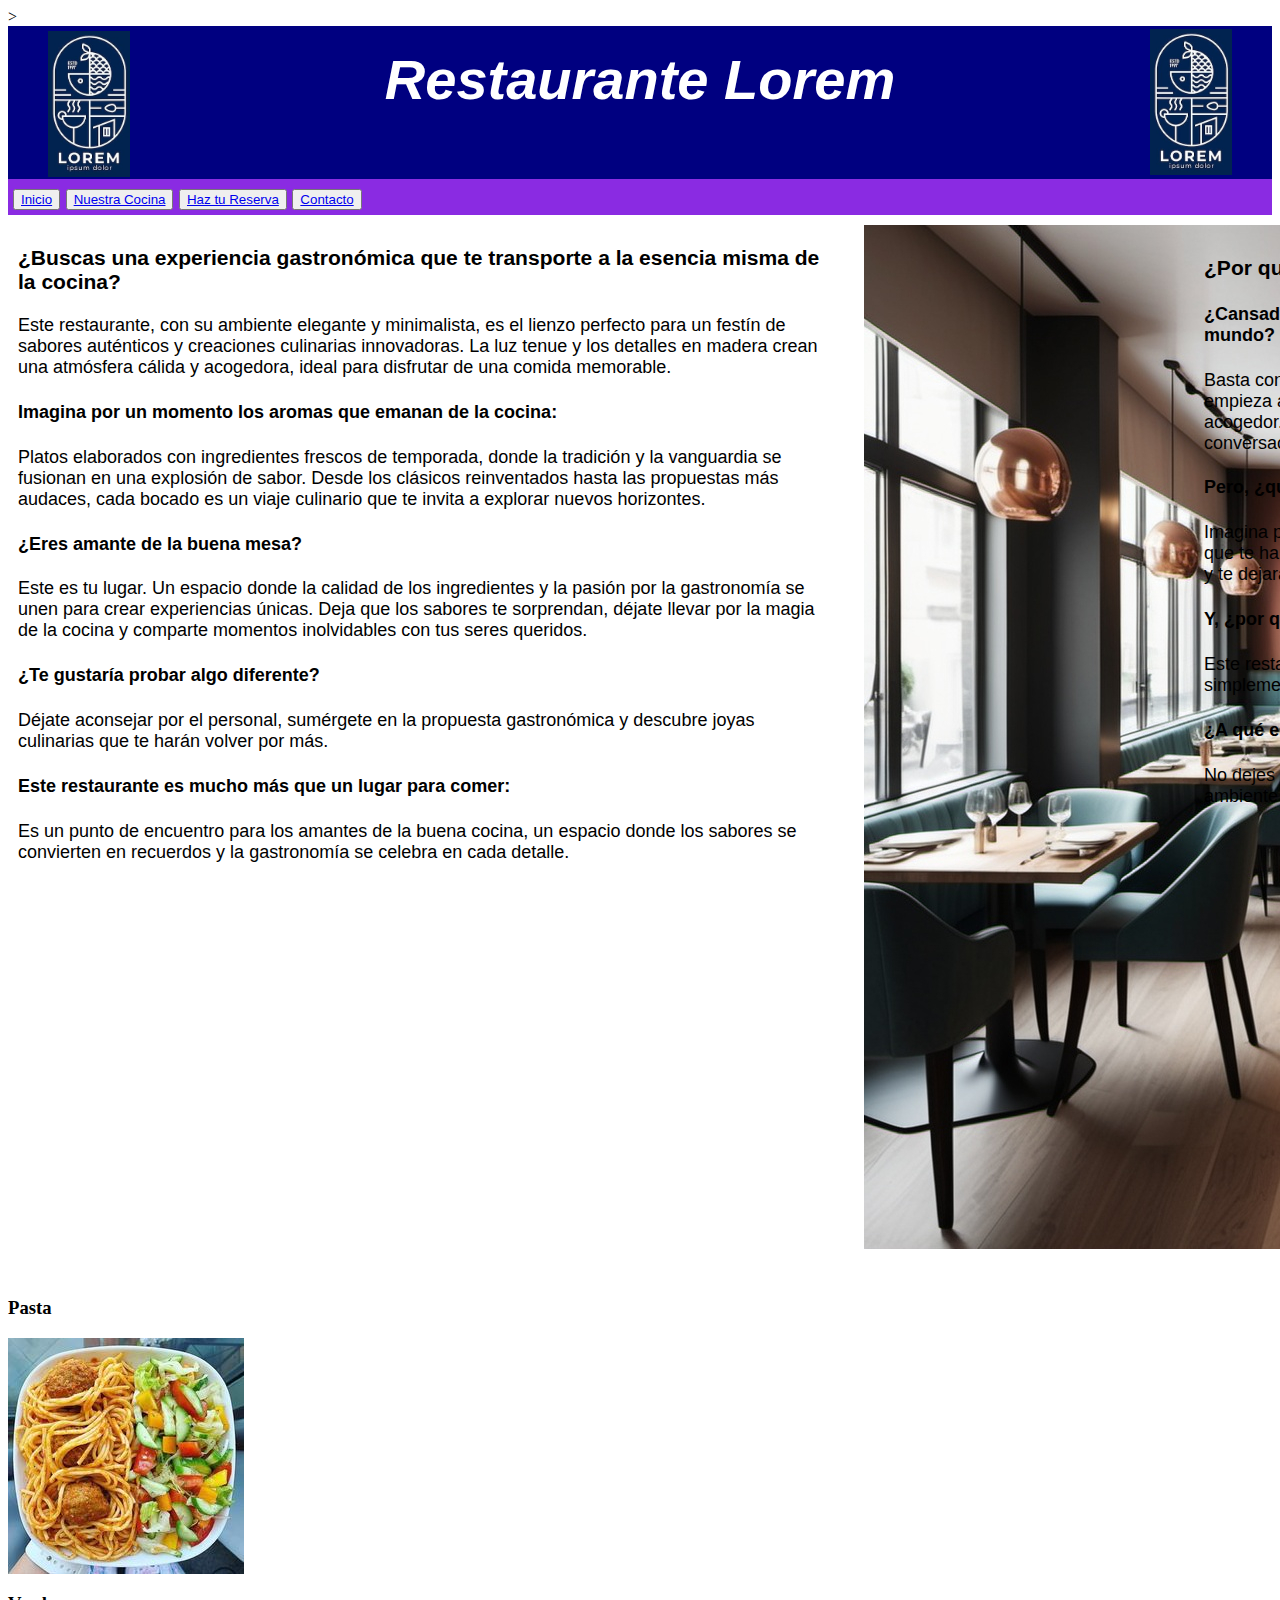
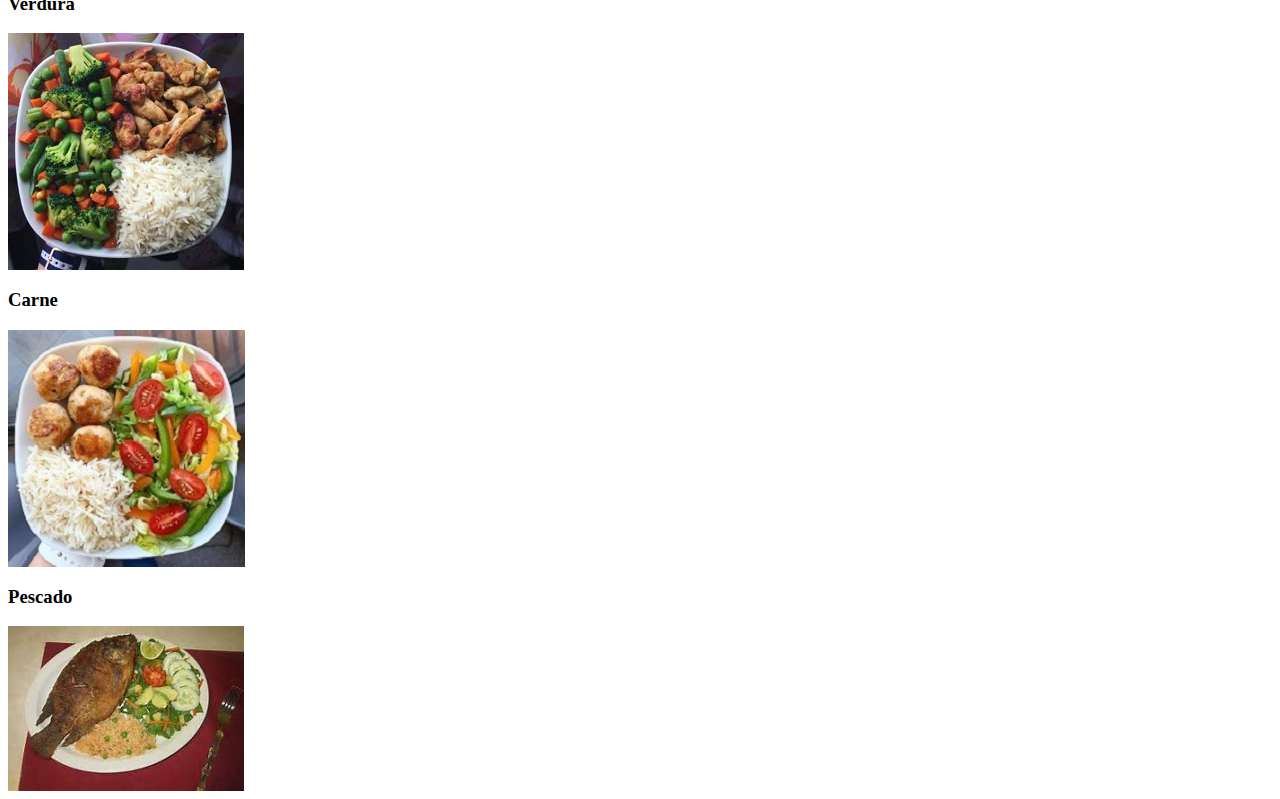
==== index.html @ 0f1bc817 "Primer repositorio" ====
><!DOCTYPE html>
<html>
    <head>
        <meta charset="UTF-8">
        <meta name="viewport" content="width=device-width, initial-scale=1">
        <title>Mi primera Web</title>
        <link href="css\boostrap.css" rel ="stylesheet"/>
        <link href="css\estilos.css" rel ="stylesheet"/>
        <script> src="js/bootstrap.js"</script>   
    </head>
    <body>
        <div class="Cabecera">
            <div class="logo1">
                 <img src="img\restd.jpg" alt="Logo restaurante">
            </div>
            <div class="nombre">
                <h1>Restaurante Lorem</h1>
            </div>
            <div class="logo2">
                <img src="img\restd.jpg" alt="Logo restaurante">
            </div>
        </div>

        <div class="navegadores">
            <div class="button">
                <button type="button" class="btn btn-info"><a href="index.html">Inicio</a></button>
                <button type="button" class="btn btn-info"><a href="pagina2.html">Nuestra Cocina</a></button>
                <button type="button" class="btn btn-info"><a href="pagina3.html">Haz tu Reserva</a></button>
                <button type="button" class="btn btn-info"><a href="pagina3.html">Contacto</a></button>
            </div>
        </div>

            
        <div class="contenedor1">
            <div class="texto1">       
                    <h3>
                        ¿Buscas una experiencia gastronómica que te transporte a la esencia misma de la cocina?
                    </h3>
                    <p>
                        Este restaurante, con su ambiente elegante y minimalista, es el lienzo perfecto para un festín de sabores auténticos y creaciones culinarias innovadoras. La luz tenue y los detalles en madera crean una atmósfera cálida y acogedora, ideal para disfrutar de una comida memorable.
                    <h4>
                        Imagina por un momento los aromas que emanan de la cocina:
                    </h4>
                        Platos elaborados con ingredientes frescos de temporada, donde la tradición y la vanguardia se fusionan en una explosión de sabor. Desde los clásicos reinventados hasta las propuestas más audaces, cada bocado es un viaje culinario que te invita a explorar nuevos horizontes.
                        <h4>
                            ¿Eres amante de la buena mesa?
                        </h4>
                        Este es tu lugar. Un espacio donde la calidad de los ingredientes y la pasión por la gastronomía se unen para crear experiencias únicas. Deja que los sabores te sorprendan, déjate llevar por la magia de la cocina y comparte momentos inolvidables con tus seres queridos.
                        <h4>
                            ¿Te gustaría probar algo diferente?
                        </h4>
                        Déjate aconsejar por el personal, sumérgete en la propuesta gastronómica y descubre joyas culinarias que te harán volver por más.
                        <h4>
                            Este restaurante es mucho más que un lugar para comer:
                        </h4>
                        Es un punto de encuentro para los amantes de la buena cocina, un espacio donde los sabores se convierten en recuerdos y la gastronomía se celebra en cada detalle.
                    </p>
            </div>

            <div class="imagen1">
                <img src="img\sala1.jpg" alt="imagen comedor1">
            </div>
            <div class="contenedor2">          
                            <div class="texto2">
                   
                                <h3>¿Por qué escogernos?</h3>
                                <h4>
                                    ¿Cansado de la misma  rutina? ¿Anhelas una experiencia culinaria que te transporte a otro mundo?
                                </h4>
                                    <p>   
                                        Basta con echar un vistazo a esta imagen para sentir cómo el apetito se abre y la imaginación empieza a volar. Un restaurante de diseño moderno, donde la luz tenue crea un ambiente íntimo y acogedor. Las mesas, dispuestas con elegancia, invitan a compartir una buena comida y una conversación aún mejor.
                                <h4>
                                    Pero, ¿qué sería de un festín para los ojos sin un festín para el paladar?
                                </h4>
                                        Imagina por un momento los aromas que emanan de la cocina, las texturas de los platos, los sabores que te harán cerrar los ojos de puro placer. Un viaje gastronómico que despertará todos tus sentidos y te dejará con una sonrisa de satisfacción.
                                <h4>
                                    Y, ¿por qué no compartirlo con esa persona especial?
                                </h4>
                                        Este restaurante es el escenario perfecto para una cena romántica, una celebración con amigos o simplemente una noche para desconectar de la rutina y disfrutar de la buena compañía.
                                <h4>
                                    ¿A qué esperas para reservar?
                                </h4>
                                        No dejes que esta oportunidad pase de largo. Regálate una experiencia culinaria inolvidable en un ambiente que te hará sentir como en casa. ¡Te aseguramos que no te arrepentirás!
                                    </p>
                        </div>
                 
        
        
                    <div class="imagen2">
                        <div class="imagenes">
                            <img src="img\sala2.jpg" alt="imagen comedor2">
                        </div>
                    </div>
                </div>
                
            </div>
           
            
            <div class="caja sria">
            
            <div>
                <h3>Pasta</h3>
                <img src="img/tallarines.jpg" alt="Plato de tallarines">
            </div>
            <div>
                <h3>Verdura</h3>
                <img src="img/verduraa.jpg" alt="Plato de verduras">
            </div>
            <div>
                <h3>Carne</h3>
                <img src="img/albondigas.jpg" alt="Plato de albondigas">
            </div>
            <div>
                <h3>Pescado</h3>
                <img src="img/pescado.jpg" alt="Plato de Pescado">
            </div>
            
            
    </body>
</html>
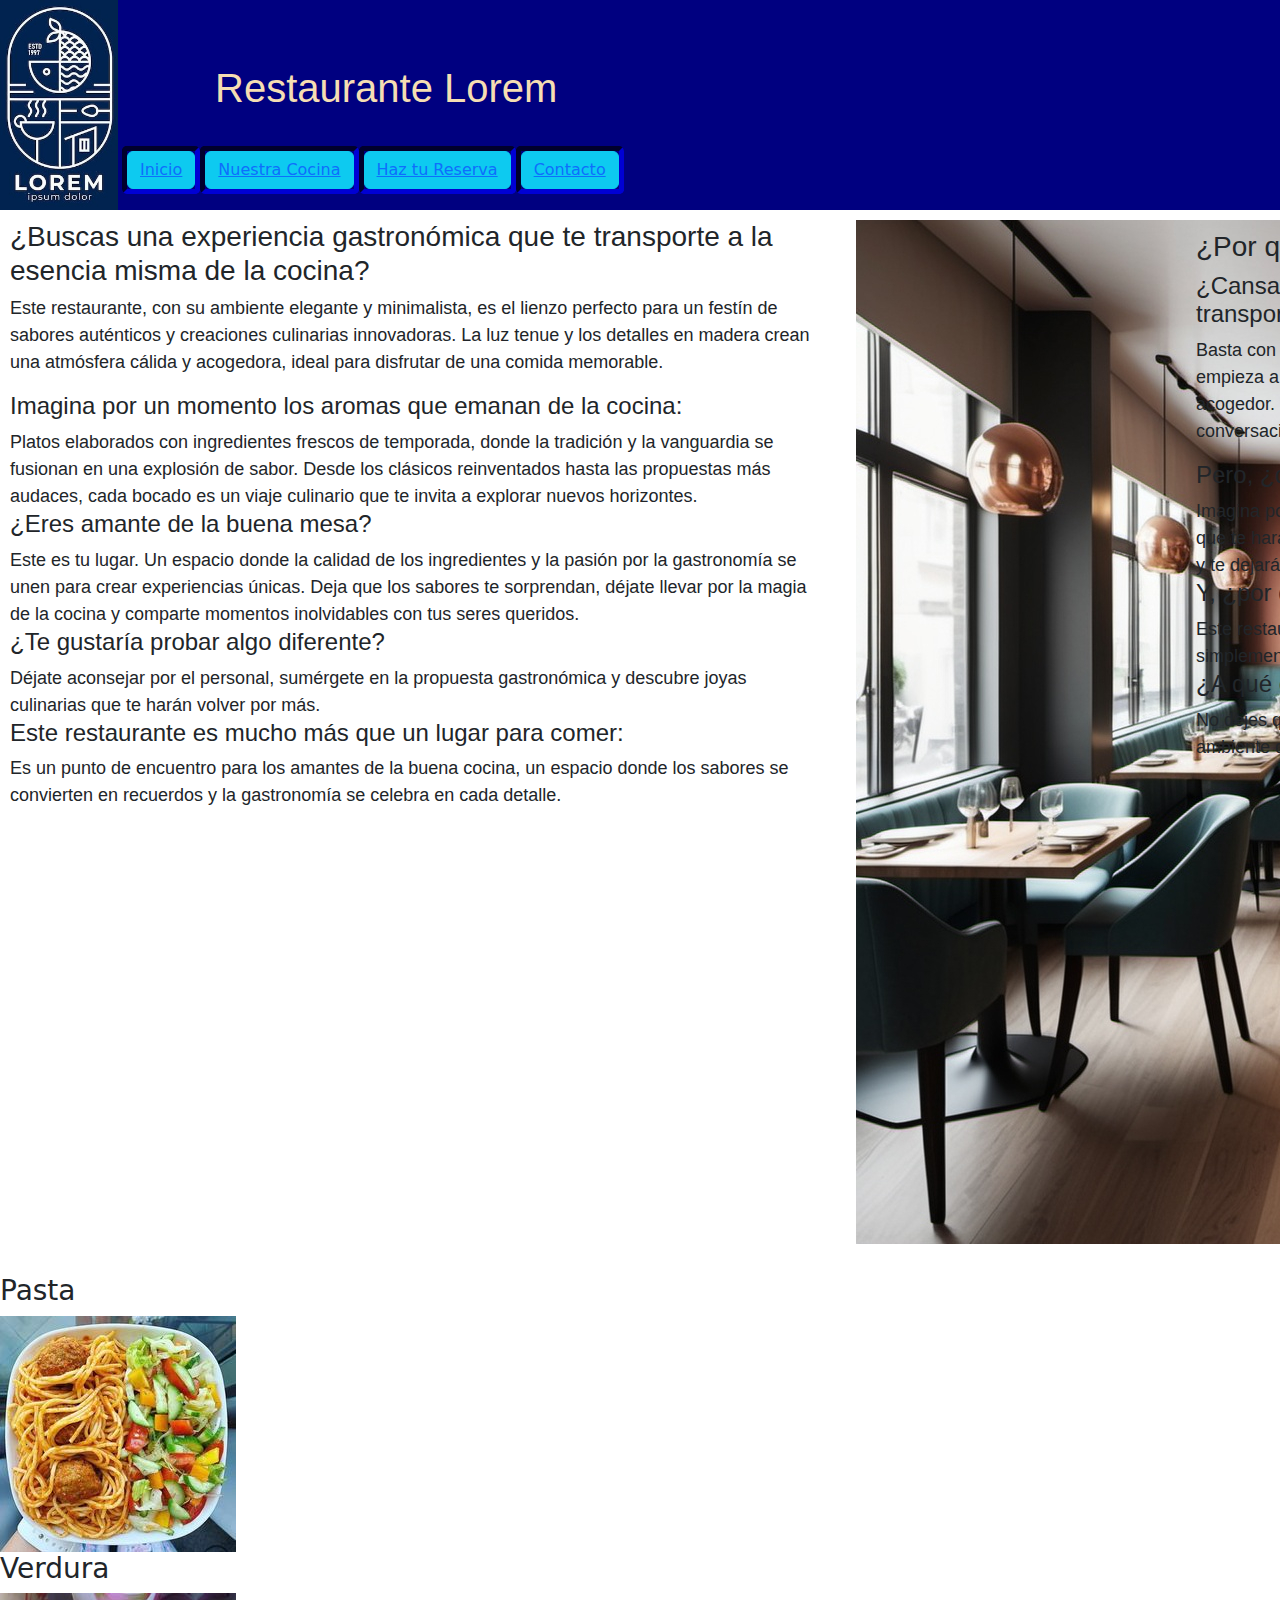
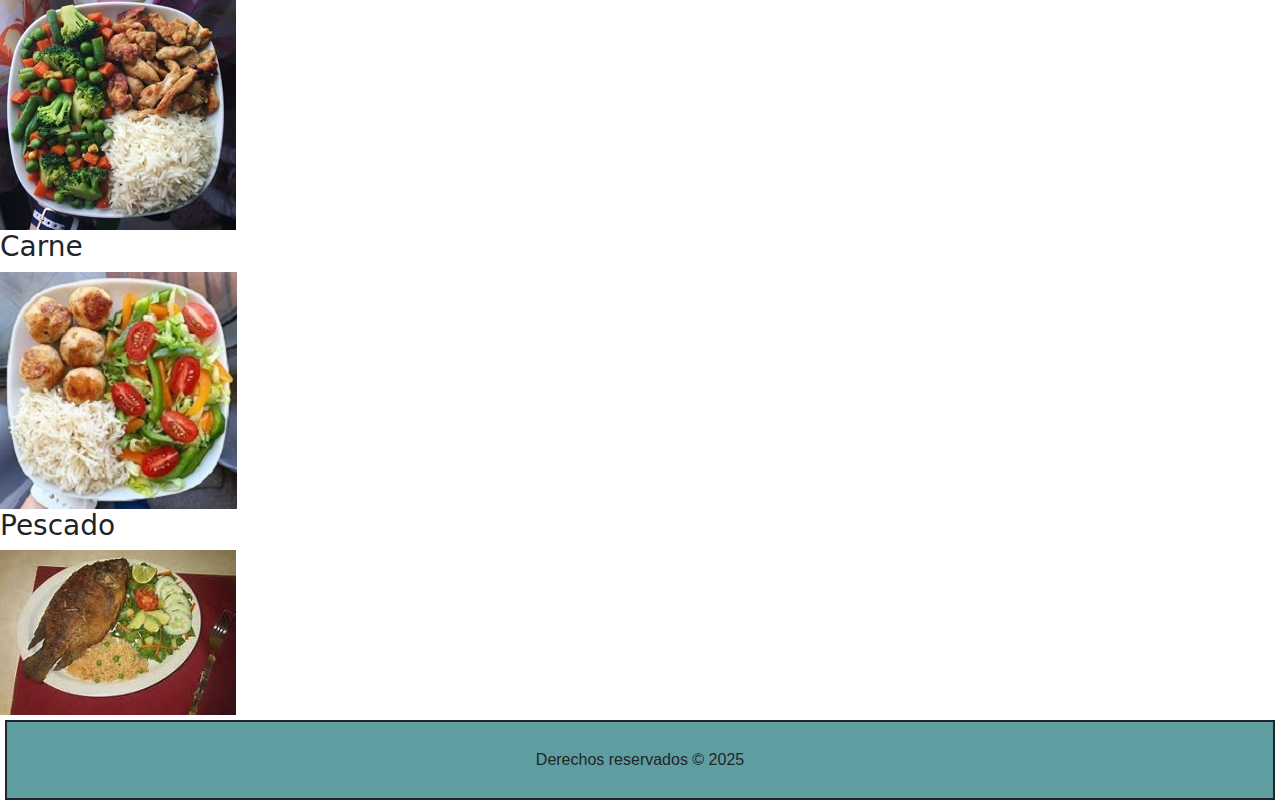
==== commit d88f816a: "Segundo repositorio" ====
--- a/index.html
+++ b/index.html
@@ -1,36 +1,37 @@
-><!DOCTYPE html>
+<!DOCTYPE html>
 <html>
     <head>
         <meta charset="UTF-8">
         <meta name="viewport" content="width=device-width, initial-scale=1">
         <title>Mi primera Web</title>
-        <link href="css\boostrap.css" rel ="stylesheet"/>
+        <link href="css\bootstrap.css" rel ="stylesheet"/>
         <link href="css\estilos.css" rel ="stylesheet"/>
         <script> src="js/bootstrap.js"</script>   
     </head>
     <body>
-        <div class="Cabecera">
-            <div class="logo1">
-                 <img src="img\restd.jpg" alt="Logo restaurante">
-            </div>
+        <div id="cabecera">
+           
             <div class="nombre">
                 <h1>Restaurante Lorem</h1>
             </div>
-            <div class="logo2">
-                <img src="img\restd.jpg" alt="Logo restaurante">
+
+            <div class="navegadores">
+                <div class="button">
+                <button type="button" class="btn btn-info"><a href="index.html">Inicio</a></button>
+                </div>
+                <div class="button">
+                <button type="button" class="btn btn-info"><a href="pagina2.html">Nuestra Cocina</a></button>
+                </div>
+                <div class="button">
+                <button type="button" class="btn btn-info"><a href="pagina3.html">Haz tu Reserva</a></button>
+                </div>
+                <div class="button">
+                <button type="button" class="btn btn-info"><a href="pagina3.html">Contacto</a></button>
+                </div>
             </div>
         </div>
+        
 
-        <div class="navegadores">
-            <div class="button">
-                <button type="button" class="btn btn-info"><a href="index.html">Inicio</a></button>
-                <button type="button" class="btn btn-info"><a href="pagina2.html">Nuestra Cocina</a></button>
-                <button type="button" class="btn btn-info"><a href="pagina3.html">Haz tu Reserva</a></button>
-                <button type="button" class="btn btn-info"><a href="pagina3.html">Contacto</a></button>
-            </div>
-        </div>
-
-            
         <div class="contenedor1">
             <div class="texto1">       
                     <h3>
@@ -115,6 +116,8 @@
                 <img src="img/pescado.jpg" alt="Plato de Pescado">
             </div>
             
-            
+            <footer>
+                <p>Derechos reservados &copy; 2025</p>
+            </footer>
     </body>
 </html>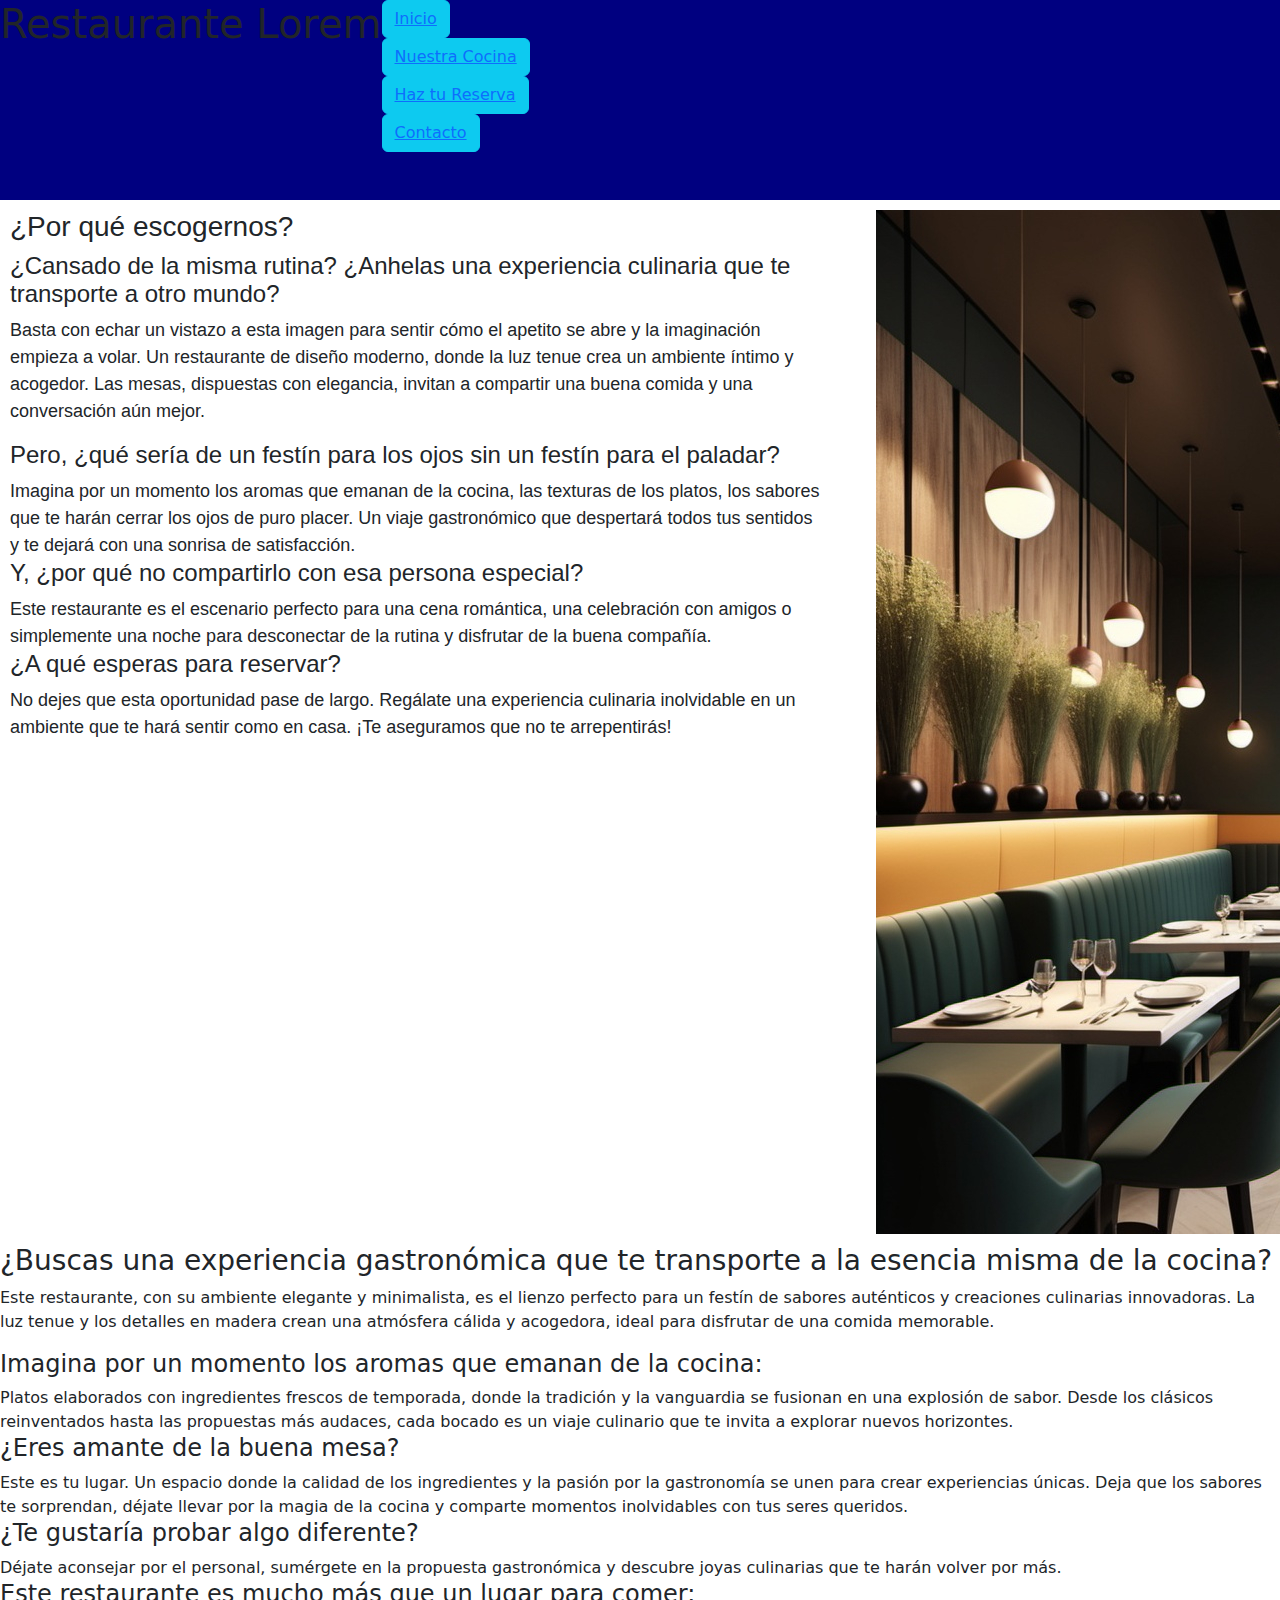
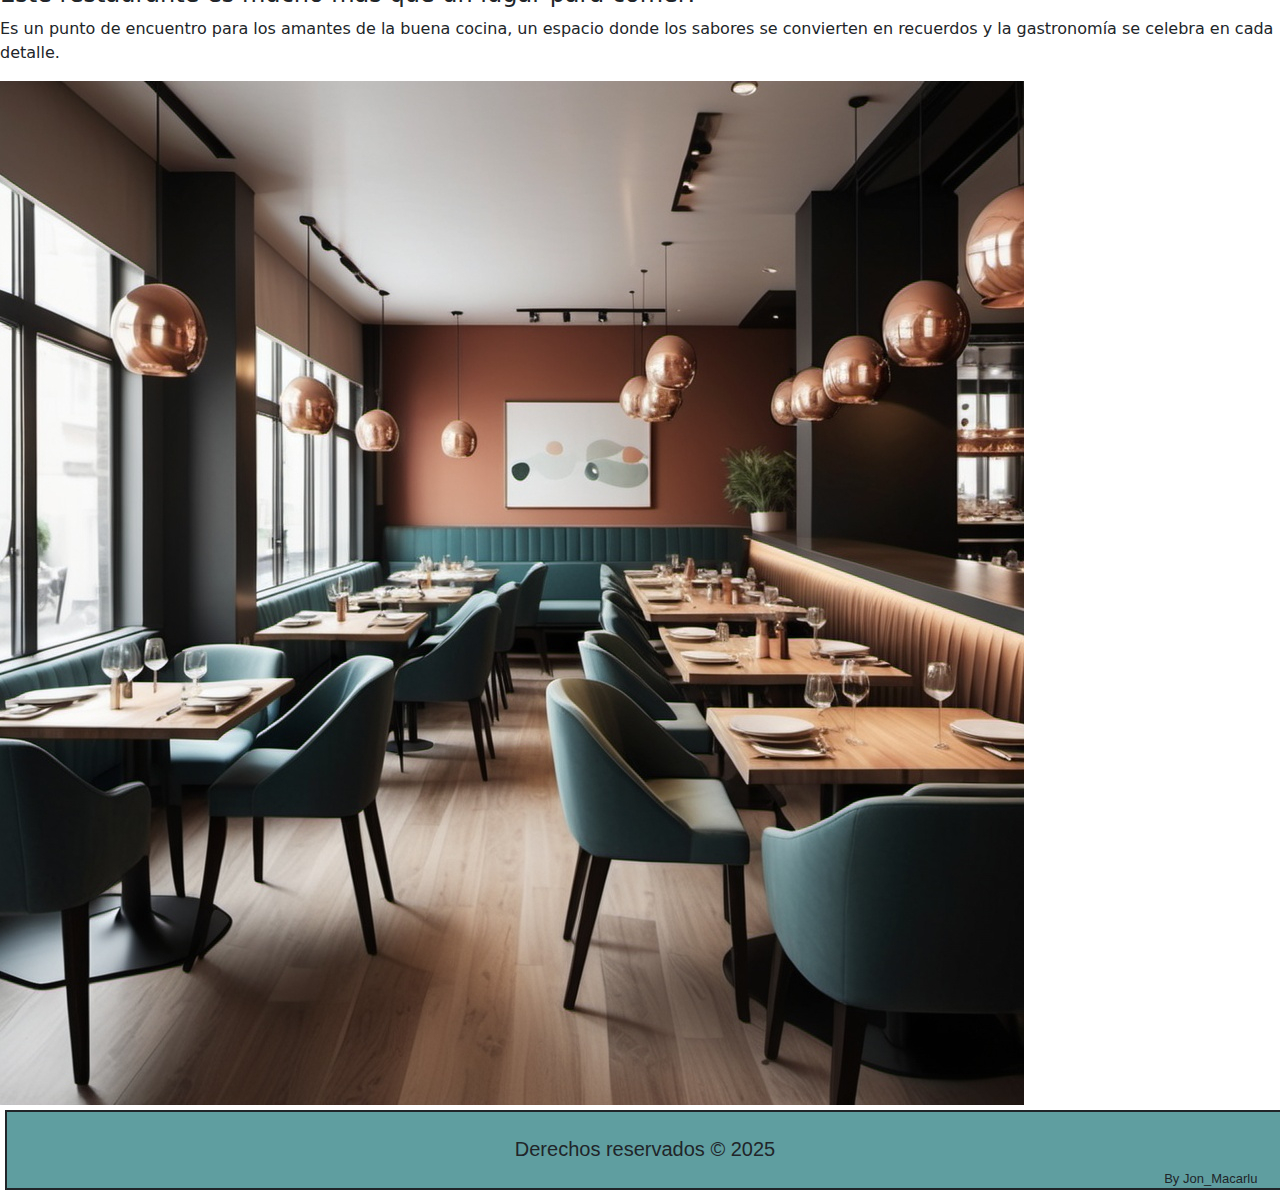
==== commit dd24f0cf: "Quitando CSS para comenzar de nuevo" ====
--- a/index.html
+++ b/index.html
@@ -32,8 +32,37 @@
         </div>
         
 
-        <div class="contenedor1">
-            <div class="texto1">       
+        <div class="contenedor2">          
+                            <div class="texto2">
+                   
+                                <h3>¿Por qué escogernos?</h3>
+                                <h4>
+                                    ¿Cansado de la misma  rutina? ¿Anhelas una experiencia culinaria que te transporte a otro mundo?
+                                </h4>
+                                    <p>   
+                                        Basta con echar un vistazo a esta imagen para sentir cómo el apetito se abre y la imaginación empieza a volar. Un restaurante de diseño moderno, donde la luz tenue crea un ambiente íntimo y acogedor. Las mesas, dispuestas con elegancia, invitan a compartir una buena comida y una conversación aún mejor.
+                                <h4>
+                                    Pero, ¿qué sería de un festín para los ojos sin un festín para el paladar?
+                                </h4>
+                                        Imagina por un momento los aromas que emanan de la cocina, las texturas de los platos, los sabores que te harán cerrar los ojos de puro placer. Un viaje gastronómico que despertará todos tus sentidos y te dejará con una sonrisa de satisfacción.
+                                <h4>
+                                    Y, ¿por qué no compartirlo con esa persona especial?
+                                </h4>
+                                        Este restaurante es el escenario perfecto para una cena romántica, una celebración con amigos o simplemente una noche para desconectar de la rutina y disfrutar de la buena compañía.
+                                <h4>
+                                    ¿A qué esperas para reservar?
+                                </h4>
+                                        No dejes que esta oportunidad pase de largo. Regálate una experiencia culinaria inolvidable en un ambiente que te hará sentir como en casa. ¡Te aseguramos que no te arrepentirás!
+                                    </p>
+                        </div>
+                                                       <div class="imagen2">
+                        <div class="imagenes">
+                            <img src="img\sala2.jpg" alt="imagen comedor2">
+                        </div>
+                    </div>
+                </div>
+                
+                <div class="texto1">       
                     <h3>
                         ¿Buscas una experiencia gastronómica que te transporte a la esencia misma de la cocina?
                     </h3>
@@ -61,63 +90,12 @@
             <div class="imagen1">
                 <img src="img\sala1.jpg" alt="imagen comedor1">
             </div>
-            <div class="contenedor2">          
-                            <div class="texto2">
-                   
-                                <h3>¿Por qué escogernos?</h3>
-                                <h4>
-                                    ¿Cansado de la misma  rutina? ¿Anhelas una experiencia culinaria que te transporte a otro mundo?
-                                </h4>
-                                    <p>   
-                                        Basta con echar un vistazo a esta imagen para sentir cómo el apetito se abre y la imaginación empieza a volar. Un restaurante de diseño moderno, donde la luz tenue crea un ambiente íntimo y acogedor. Las mesas, dispuestas con elegancia, invitan a compartir una buena comida y una conversación aún mejor.
-                                <h4>
-                                    Pero, ¿qué sería de un festín para los ojos sin un festín para el paladar?
-                                </h4>
-                                        Imagina por un momento los aromas que emanan de la cocina, las texturas de los platos, los sabores que te harán cerrar los ojos de puro placer. Un viaje gastronómico que despertará todos tus sentidos y te dejará con una sonrisa de satisfacción.
-                                <h4>
-                                    Y, ¿por qué no compartirlo con esa persona especial?
-                                </h4>
-                                        Este restaurante es el escenario perfecto para una cena romántica, una celebración con amigos o simplemente una noche para desconectar de la rutina y disfrutar de la buena compañía.
-                                <h4>
-                                    ¿A qué esperas para reservar?
-                                </h4>
-                                        No dejes que esta oportunidad pase de largo. Regálate una experiencia culinaria inolvidable en un ambiente que te hará sentir como en casa. ¡Te aseguramos que no te arrepentirás!
-                                    </p>
-                        </div>
-                 
-        
-        
-                    <div class="imagen2">
-                        <div class="imagenes">
-                            <img src="img\sala2.jpg" alt="imagen comedor2">
-                        </div>
-                    </div>
-                </div>
-                
+
             </div>
            
-            
-            <div class="caja sria">
-            
-            <div>
-                <h3>Pasta</h3>
-                <img src="img/tallarines.jpg" alt="Plato de tallarines">
-            </div>
-            <div>
-                <h3>Verdura</h3>
-                <img src="img/verduraa.jpg" alt="Plato de verduras">
-            </div>
-            <div>
-                <h3>Carne</h3>
-                <img src="img/albondigas.jpg" alt="Plato de albondigas">
-            </div>
-            <div>
-                <h3>Pescado</h3>
-                <img src="img/pescado.jpg" alt="Plato de Pescado">
-            </div>
-            
             <footer>
-                <p>Derechos reservados &copy; 2025</p>
+                <h5>Derechos reservados &copy; 2025</h5>
+                <p>By Jon_Macarlu</p>
             </footer>
     </body>
 </html>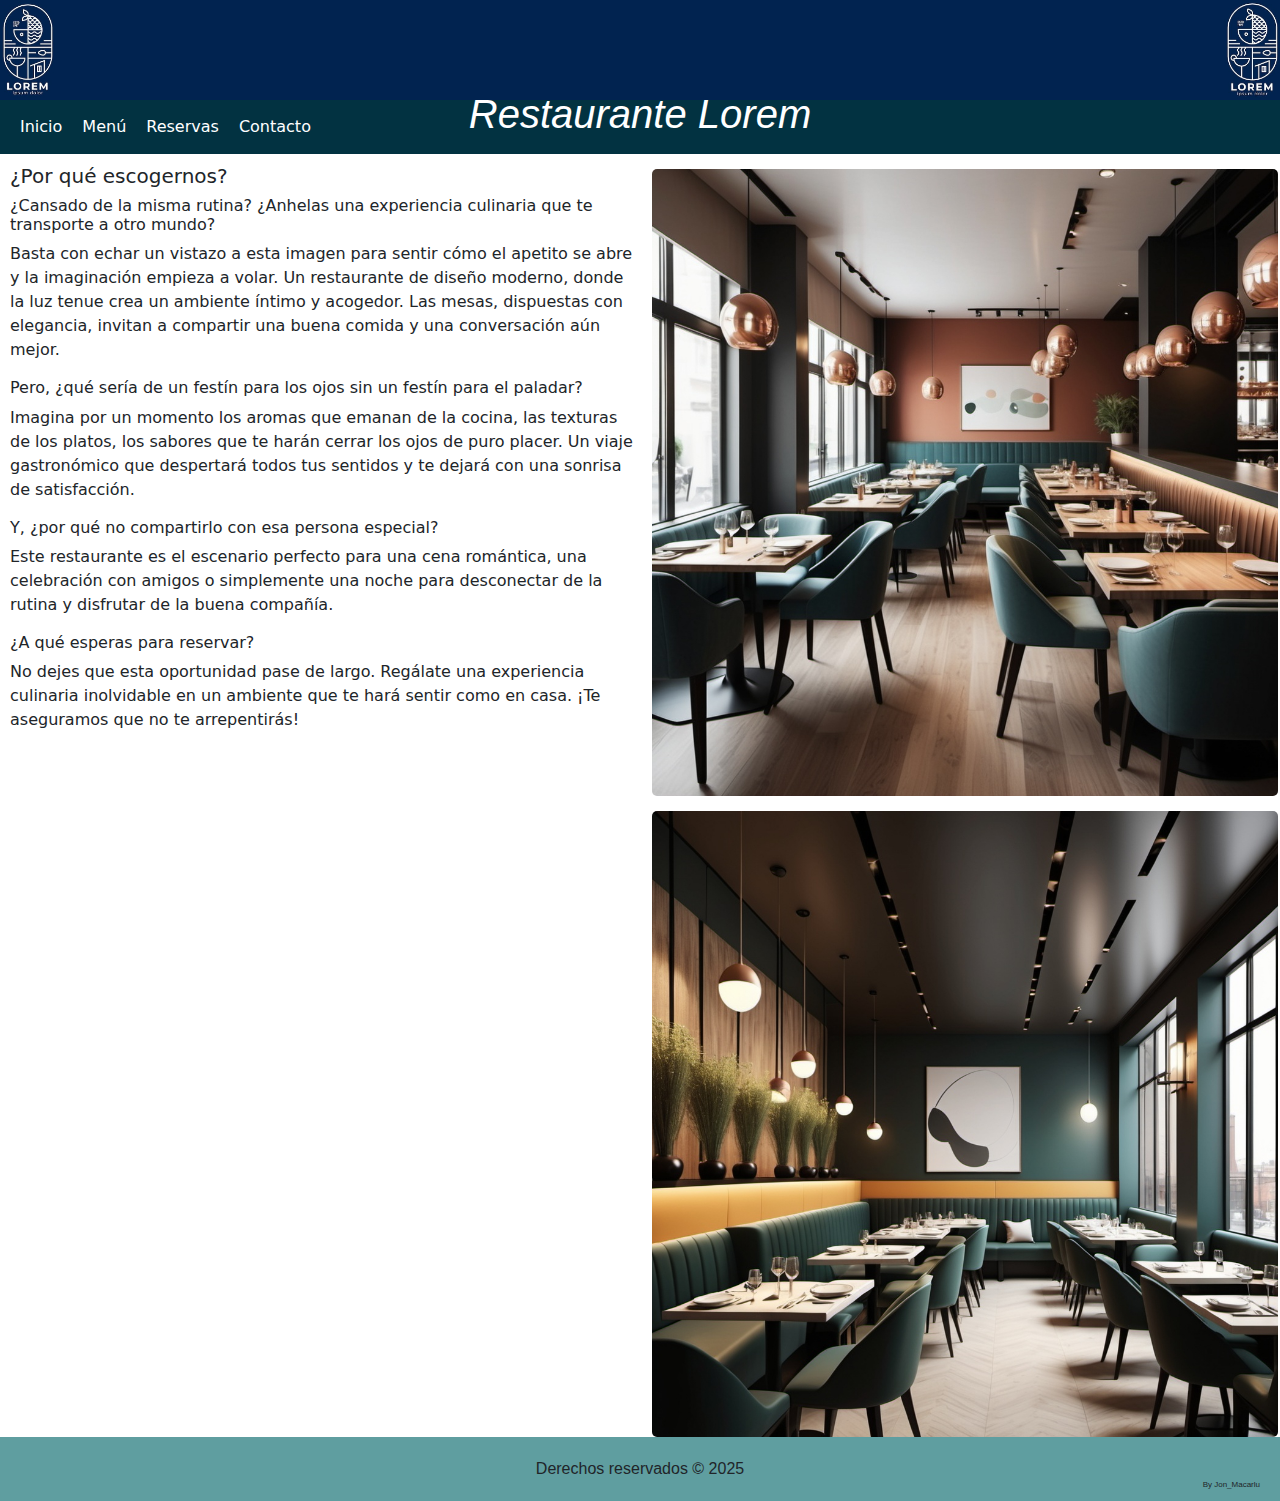
==== commit 94f079b3: "Trabajo finalizado" ====
--- a/index.html
+++ b/index.html
@@ -1,101 +1,92 @@
 <!DOCTYPE html>
 <html>
+
     <head>
         <meta charset="UTF-8">
         <meta name="viewport" content="width=device-width, initial-scale=1">
         <title>Mi primera Web</title>
-        <link href="css\bootstrap.css" rel ="stylesheet"/>
-        <link href="css\estilos.css" rel ="stylesheet"/>
-        <script> src="js/bootstrap.js"</script>   
+        <link href="css/bootstrap.css" rel ="stylesheet"/>
+        <link href="css/estilos.css" rel ="stylesheet"/>
+        <script src="js/bootstrap.js"></script>   
     </head>
-    <body>
-        <div id="cabecera">
-           
+
+<body>
+
+    <header>
+        <div class="cabecera">
             <div class="nombre">
                 <h1>Restaurante Lorem</h1>
             </div>
 
-            <div class="navegadores">
-                <div class="button">
-                <button type="button" class="btn btn-info"><a href="index.html">Inicio</a></button>
-                </div>
-                <div class="button">
-                <button type="button" class="btn btn-info"><a href="pagina2.html">Nuestra Cocina</a></button>
-                </div>
-                <div class="button">
-                <button type="button" class="btn btn-info"><a href="pagina3.html">Haz tu Reserva</a></button>
-                </div>
-                <div class="button">
-                <button type="button" class="btn btn-info"><a href="pagina3.html">Contacto</a></button>
-                </div>
+            <div class="logo1">
+                <img src="img/restd.jpg" alt="logo restaurante">
+            </div>
+
+            <div class="logo2">
+                <img src="img/restd.jpg" alt="logo restaurante">
             </div>
         </div>
-        
+    </header>
 
-        <div class="contenedor2">          
-                            <div class="texto2">
-                   
-                                <h3>¿Por qué escogernos?</h3>
-                                <h4>
-                                    ¿Cansado de la misma  rutina? ¿Anhelas una experiencia culinaria que te transporte a otro mundo?
-                                </h4>
-                                    <p>   
-                                        Basta con echar un vistazo a esta imagen para sentir cómo el apetito se abre y la imaginación empieza a volar. Un restaurante de diseño moderno, donde la luz tenue crea un ambiente íntimo y acogedor. Las mesas, dispuestas con elegancia, invitan a compartir una buena comida y una conversación aún mejor.
-                                <h4>
-                                    Pero, ¿qué sería de un festín para los ojos sin un festín para el paladar?
-                                </h4>
-                                        Imagina por un momento los aromas que emanan de la cocina, las texturas de los platos, los sabores que te harán cerrar los ojos de puro placer. Un viaje gastronómico que despertará todos tus sentidos y te dejará con una sonrisa de satisfacción.
-                                <h4>
-                                    Y, ¿por qué no compartirlo con esa persona especial?
-                                </h4>
-                                        Este restaurante es el escenario perfecto para una cena romántica, una celebración con amigos o simplemente una noche para desconectar de la rutina y disfrutar de la buena compañía.
-                                <h4>
-                                    ¿A qué esperas para reservar?
-                                </h4>
-                                        No dejes que esta oportunidad pase de largo. Regálate una experiencia culinaria inolvidable en un ambiente que te hará sentir como en casa. ¡Te aseguramos que no te arrepentirás!
-                                    </p>
-                        </div>
-                                                       <div class="imagen2">
-                        <div class="imagenes">
-                            <img src="img\sala2.jpg" alt="imagen comedor2">
-                        </div>
-                    </div>
+    <nav>
+        <div class="navegador">
+            <ul>
+                <li>
+                    <a href="index.html">Inicio</a>
+                </li>
+                <li>
+                    <a href="pagina2.html">Menú</a>
+                </li>
+                <li>
+                    <a href="pagina3.html">Reservas</a>
+                </li>
+                <li>
+                    <a href="pagina4.html">Contacto</a>
+                </li>
+                </ul>
+        </div>
+    </nav>
+    
+    <main>
+        <div class="contenedor-columnas">
+            <section class="columna-texto">
+                <div class="texto">
+                    <h5>¿Por qué escogernos?</h5>
+                    <h6>¿Cansado de la misma rutina? ¿Anhelas una experiencia culinaria que te transporte a otro mundo?</h6>
+                    <p>
+                        Basta con echar un vistazo a esta imagen para sentir cómo el apetito se abre y la imaginación empieza a volar. 
+                        Un restaurante de diseño moderno, donde la luz tenue crea un ambiente íntimo y acogedor. 
+                        Las mesas, dispuestas con elegancia, invitan a compartir una buena comida y una conversación aún mejor.
+                    </p>
+                    <h6>Pero, ¿qué sería de un festín para los ojos sin un festín para el paladar?</h6>
+                    <p>
+                        Imagina por un momento los aromas que emanan de la cocina, las texturas de los platos, los sabores que te harán cerrar los ojos de puro placer. 
+                        Un viaje gastronómico que despertará todos tus sentidos y te dejará con una sonrisa de satisfacción.
+                    </p>
+                    <h6>Y, ¿por qué no compartirlo con esa persona especial?</h6>
+                    <p>
+                        Este restaurante es el escenario perfecto para una cena romántica, una celebración con amigos o simplemente una noche para desconectar de la rutina y disfrutar de la buena compañía.
+                    </p>
+                    <h6>¿A qué esperas para reservar?</h6>
+                    <p>
+                        No dejes que esta oportunidad pase de largo. Regálate una experiencia culinaria inolvidable en un ambiente que te hará sentir como en casa. 
+                        ¡Te aseguramos que no te arrepentirás!
+                    </p>
                 </div>
-                
-                <div class="texto1">       
-                    <h3>
-                        ¿Buscas una experiencia gastronómica que te transporte a la esencia misma de la cocina?
-                    </h3>
-                    <p>
-                        Este restaurante, con su ambiente elegante y minimalista, es el lienzo perfecto para un festín de sabores auténticos y creaciones culinarias innovadoras. La luz tenue y los detalles en madera crean una atmósfera cálida y acogedora, ideal para disfrutar de una comida memorable.
-                    <h4>
-                        Imagina por un momento los aromas que emanan de la cocina:
-                    </h4>
-                        Platos elaborados con ingredientes frescos de temporada, donde la tradición y la vanguardia se fusionan en una explosión de sabor. Desde los clásicos reinventados hasta las propuestas más audaces, cada bocado es un viaje culinario que te invita a explorar nuevos horizontes.
-                        <h4>
-                            ¿Eres amante de la buena mesa?
-                        </h4>
-                        Este es tu lugar. Un espacio donde la calidad de los ingredientes y la pasión por la gastronomía se unen para crear experiencias únicas. Deja que los sabores te sorprendan, déjate llevar por la magia de la cocina y comparte momentos inolvidables con tus seres queridos.
-                        <h4>
-                            ¿Te gustaría probar algo diferente?
-                        </h4>
-                        Déjate aconsejar por el personal, sumérgete en la propuesta gastronómica y descubre joyas culinarias que te harán volver por más.
-                        <h4>
-                            Este restaurante es mucho más que un lugar para comer:
-                        </h4>
-                        Es un punto de encuentro para los amantes de la buena cocina, un espacio donde los sabores se convierten en recuerdos y la gastronomía se celebra en cada detalle.
-                    </p>
-            </div>
-
-            <div class="imagen1">
-                <img src="img\sala1.jpg" alt="imagen comedor1">
-            </div>
-
-            </div>
+            </section>
+            <section class="columna-imagen">
+                <img src="img/sala1.jpg" alt="imagen comedor">
+                <img src="img/sala2.jpg" alt="imagen comedor2">
+            </section>
            
-            <footer>
-                <h5>Derechos reservados &copy; 2025</h5>
-                <p>By Jon_Macarlu</p>
-            </footer>
-    </body>
+        </div>
+    </main>
+    
+    <footer class="pie">
+        <div class="footer-content">
+            <div class="copyright">Derechos reservados &copy; 2025</div>
+            <div class="author">By Jon_Macarlu</div>
+        </div>
+    </footer>
+</body>
 </html>